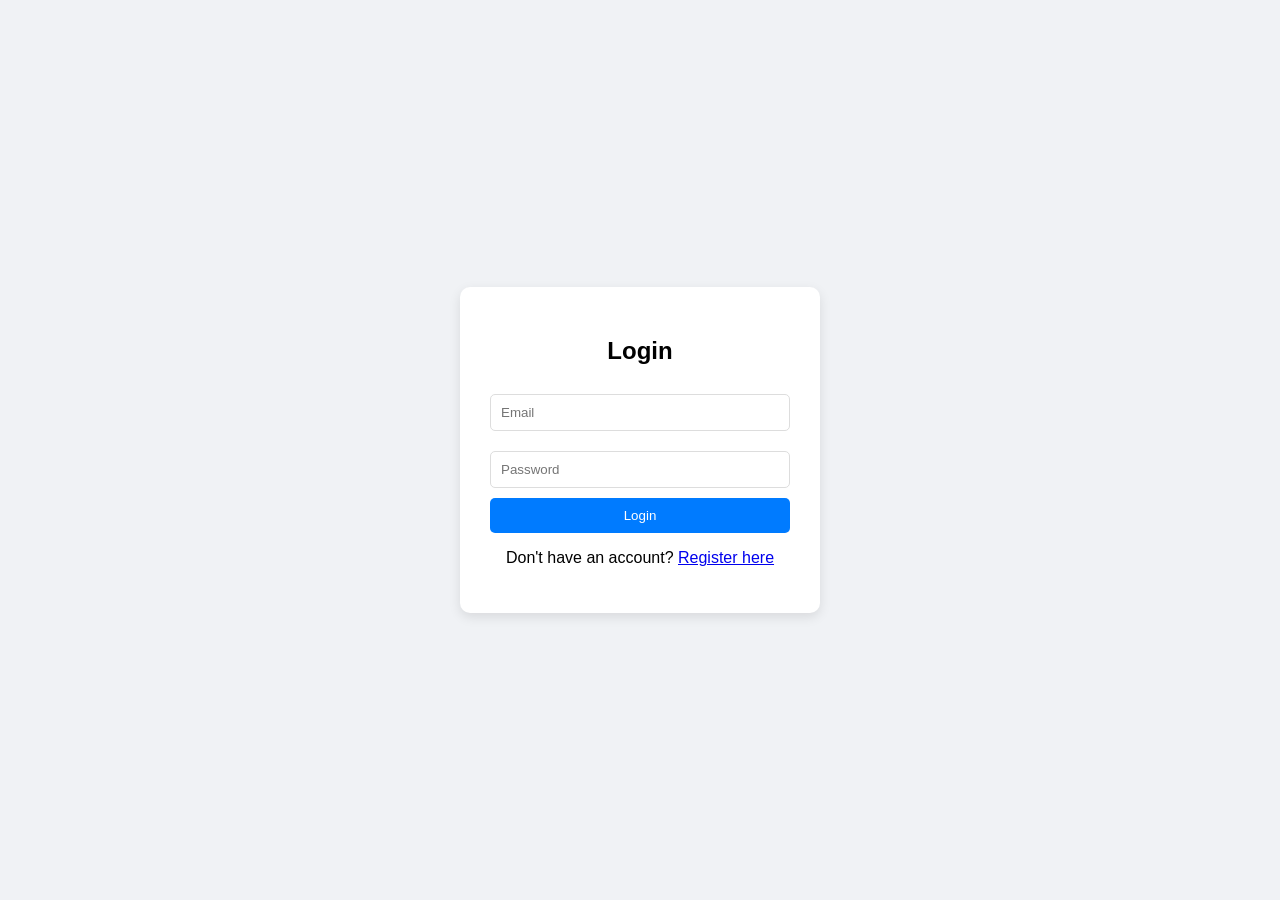
==== Login/log.html @ 4136e9df "Add files via upload" ====
<!DOCTYPE html>
<html lang="en">
<head>
    <meta charset="UTF-8">
    <title>Login</title>
    <link rel="stylesheet" href="style.css">
</head>
<body>
    <div class="form-container">
        <h2>Login</h2>
        <form>
            <input type="email" placeholder="Email" required>
            <input type="password" placeholder="Password" required>
            <button type="submit">Login</button>
            <p>Don't have an account? <a href="reg.html">Register here</a></p>
        </form>
    </div>
</body>
</html>
---- Login/style.css ----
body {
    font-family: 'Segoe UI', sans-serif;
    background-color: #f0f2f5;
    display: flex;
    justify-content: center;
    align-items: center;
    height: 100vh;
    margin: 0;
}
.form-container {
    background: white;
    padding: 30px;
    border-radius: 10px;
    box-shadow: 0 4px 12px rgba(0,0,0,0.1);
    width: 300px;
    text-align: center;
}
input {
    width: 100%;
    padding: 10px;
    margin: 10px 0;
    border: 1px solid #ddd;
    border-radius: 5px;
    box-sizing: border-box; /* Important for padding */
}
button {
    width: 100%;
    padding: 10px;
    background-color: #007bff;
    color: white;
    border: none;
    border-radius: 5px;
    cursor: pointer;
}
button:hover { background-color: #0056b3; }
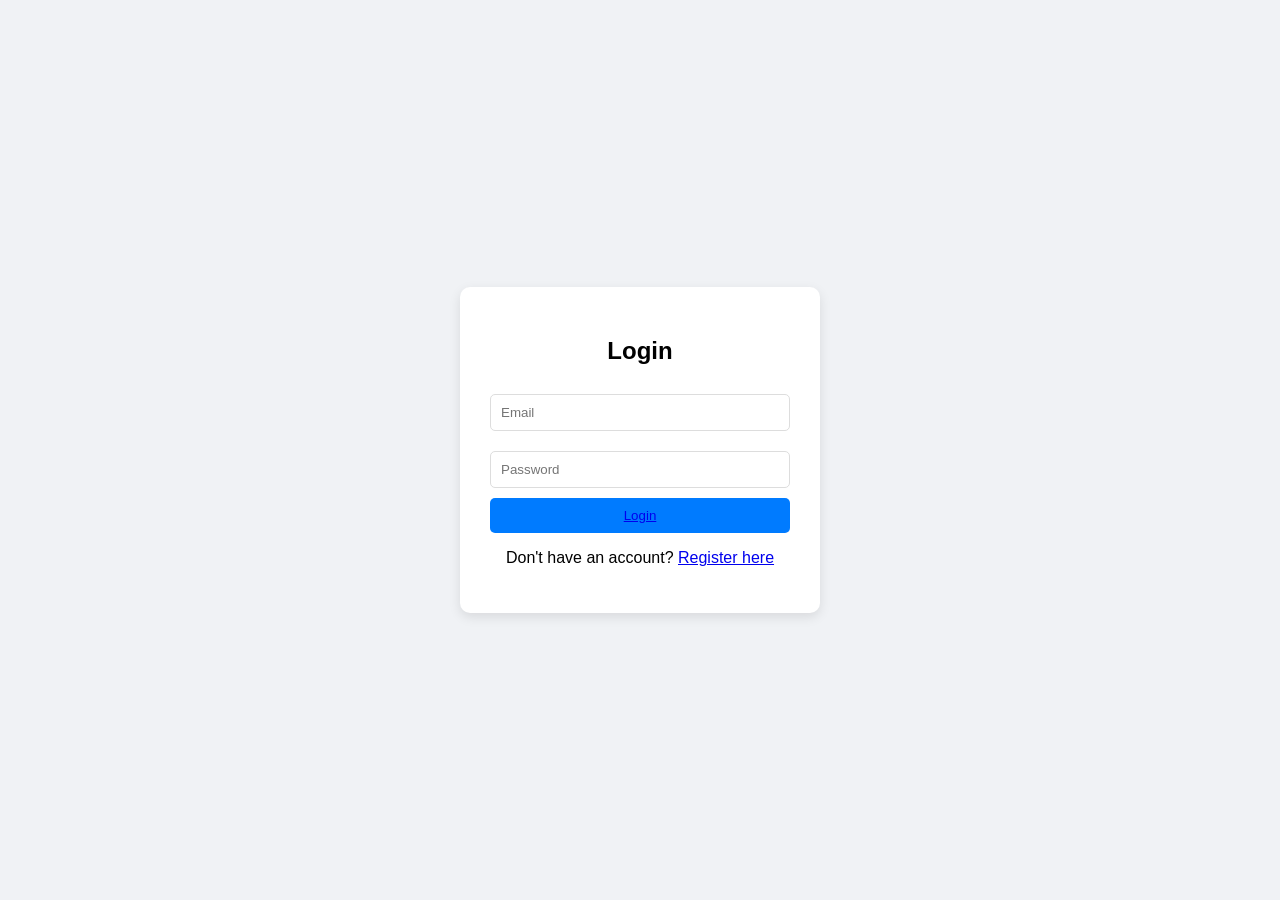
==== commit 807cff35: "Add files via upload" ====
--- a/Login/log.html
+++ b/Login/log.html
@@ -8,10 +8,11 @@
 <body>
     <div class="form-container">
         <h2>Login</h2>
+     
         <form>
-            <input type="email" placeholder="Email" required>
-            <input type="password" placeholder="Password" required>
-            <button type="submit">Login</button>
+            <input type="email" placeholder="Email" >
+            <input type="password" placeholder="Password" >
+            <button type="submit"><a href="myportfolio.html">Login</a></button>
             <p>Don't have an account? <a href="reg.html">Register here</a></p>
         </form>
     </div>
--- a/Login/style.css
+++ b/Login/style.css
@@ -32,4 +32,6 @@
     border-radius: 5px;
     cursor: pointer;
 }
-button:hover { background-color: #0056b3; }+button:hover { background-color: #0056b3; }
+
+
